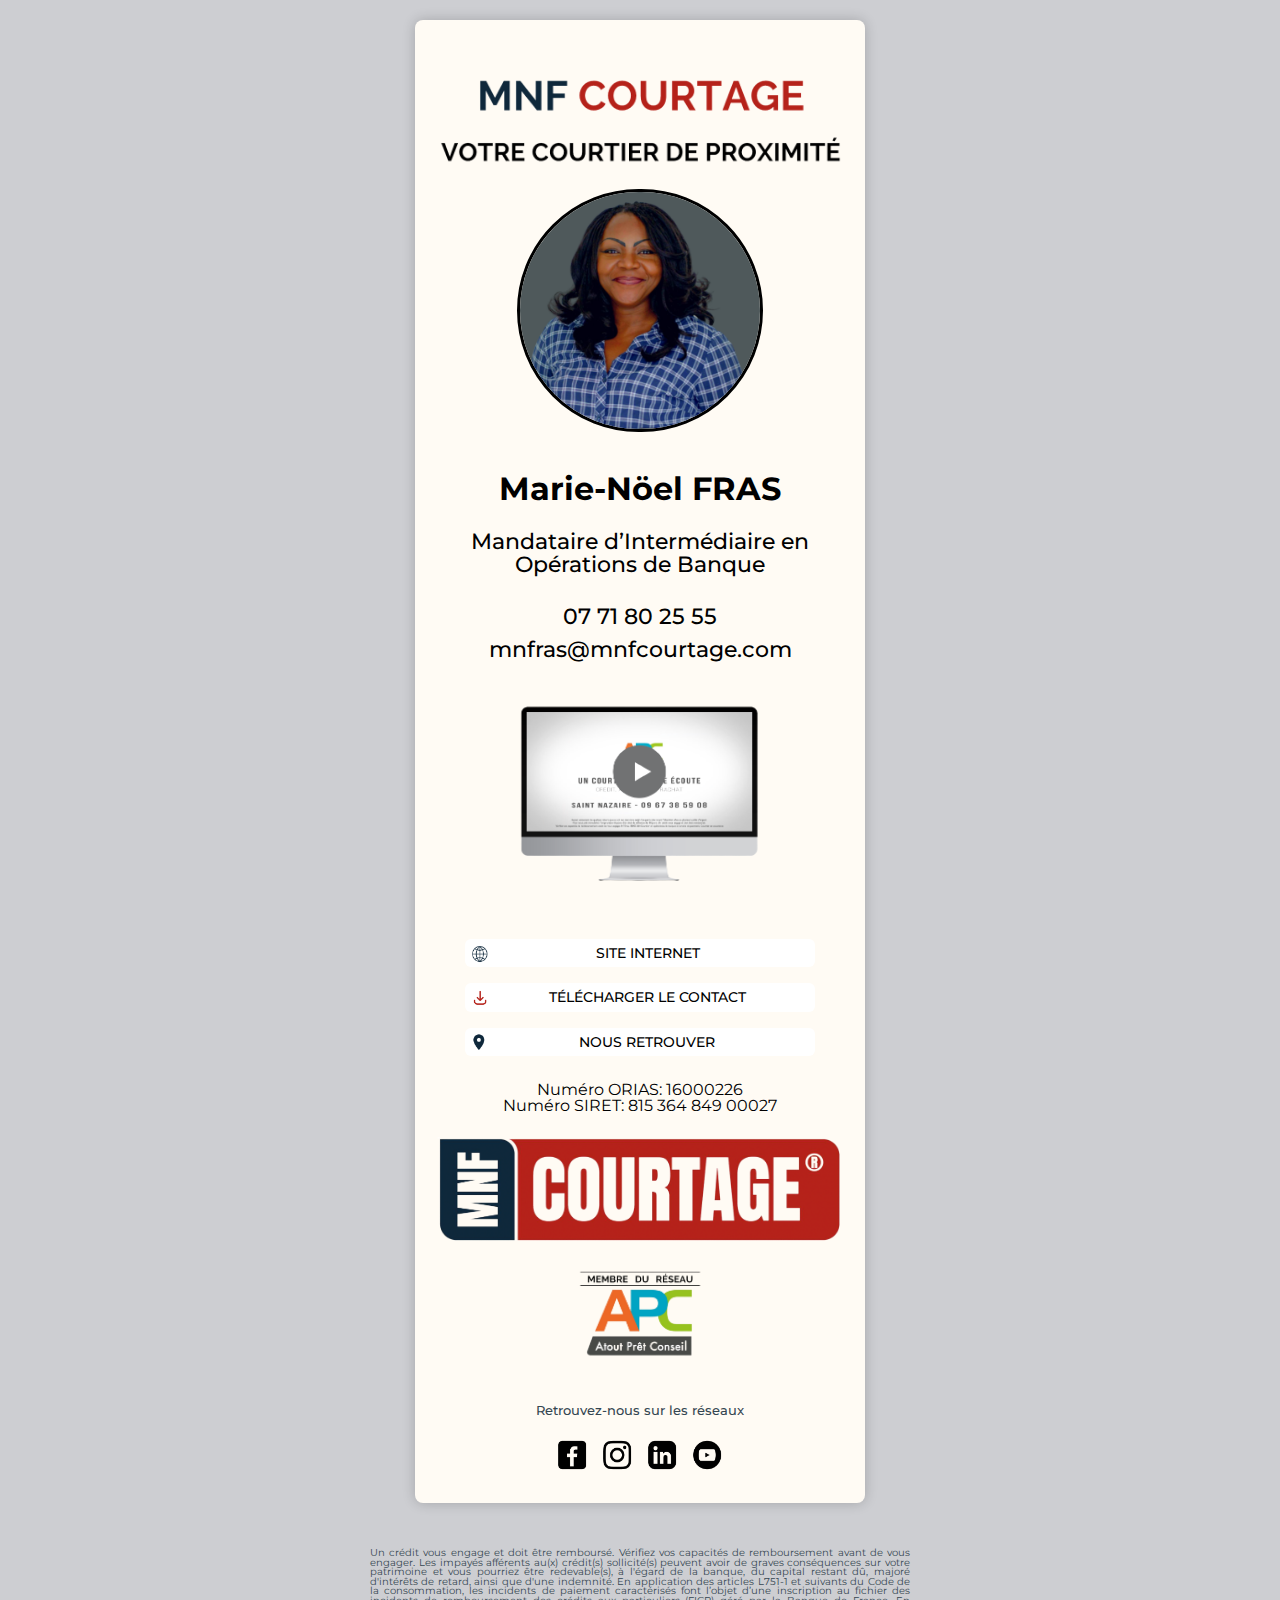
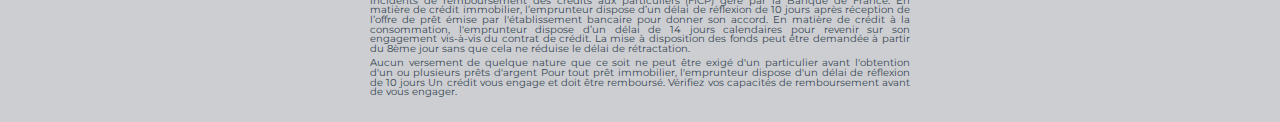
==== cartemnf.html @ 83bcfc5a "Add files via upload" ====
<!DOCTYPE html>
<!-- saved from url=(0101)https://apcsn.github.io/MatthieuKlynuski/-->
<html lang="en"><head><meta http-equiv="Content-Type" content="text/html; charset=UTF-8">
    <!--<base href="/">--><base href=".">
    
    <meta http-equiv="X-UA-Compatible" content="IE=edge">
    <meta name="viewport" content="width=device-width, initial-scale=1.0, maximum-scale=1.0, user-scalable=0, shrink-to-fit=no">
    <link rel="apple-touch-icon" sizes="180x180" href="apc_files/images/apc/apc.png">
    <link rel="icon" type="image/png" sizes="32x32" href="mnf_files/images/rond/rond.png">
    <link rel="icon" type="image/png" sizes="16x16" href="mnf_files/images/rond/rond.png">
    <title>MNF COURTAGE</title>
    <link rel="stylesheet" href="./mnf_files/fond.css">
    <link rel="stylesheet" href="./mnf_files/carte.css">
    <script type="text/javascript">
        !function (T, l, y) { var S = T.location, k = "script", D = "instrumentationKey", C = "ingestionendpoint", I = "disableExceptionTracking", E = "ai.device.", b = "toLowerCase", w = "crossOrigin", N = "POST", e = "appInsightsSDK", t = y.name || "appInsights"; (y.name || T[e]) && (T[e] = t); var n = T[t] || function (d) { var g = !1, f = !1, m = { initialize: !0, queue: [], sv: "5", version: 2, config: d }; function v(e, t) { var n = {}, a = "Browser"; return n[E + "id"] = a[b](), n[E + "type"] = a, n["ai.operation.name"] = S && S.pathname || "_unknown_", n["ai.internal.sdkVersion"] = "javascript:snippet_" + (m.sv || m.version), { time: function () { var e = new Date; function t(e) { var t = "" + e; return 1 === t.length && (t = "0" + t), t } return e.getUTCFullYear() + "-" + t(1 + e.getUTCMonth()) + "-" + t(e.getUTCDate()) + "T" + t(e.getUTCHours()) + ":" + t(e.getUTCMinutes()) + ":" + t(e.getUTCSeconds()) + "." + ((e.getUTCMilliseconds() / 1e3).toFixed(3) + "").slice(2, 5) + "Z" }(), iKey: e, name: "Microsoft.ApplicationInsights." + e.replace(/-/g, "") + "." + t, sampleRate: 100, tags: n, data: { baseData: { ver: 2 } } } } var h = d.url || y.src; if (h) { function a(e) { var t, n, a, i, r, o, s, c, u, p, l; g = !0, m.queue = [], f || (f = !0, t = h, s = function () { var e = {}, t = d.connectionString; if (t) for (var n = t.split(";"), a = 0; a < n.length; a++) { var i = n[a].split("="); 2 === i.length && (e[i[0][b]()] = i[1]) } if (!e[C]) { var r = e.endpointsuffix, o = r ? e.location : null; e[C] = "https://" + (o ? o + "." : "") + "dc." + (r || "services.visualstudio.com") } return e }(), c = s[D] || d[D] || "", u = s[C], p = u ? u + "/v2/track" : d.endpointUrl, (l = []).push((n = "SDK LOAD Failure: Failed to load Application Insights SDK script (See stack for details)", a = t, i = p, (o = (r = v(c, "Exception")).data).baseType = "ExceptionData", o.baseData.exceptions = [{ typeName: "SDKLoadFailed", message: n.replace(/\./g, "-"), hasFullStack: !1, stack: n + "\nSnippet failed to load [" + a + "] -- Telemetry is disabled\nHelp Link: https://go.microsoft.com/fwlink/?linkid=2128109\nHost: " + (S && S.pathname || "_unknown_") + "\nEndpoint: " + i, parsedStack: [] }], r)), l.push(function (e, t, n, a) { var i = v(c, "Message"), r = i.data; r.baseType = "MessageData"; var o = r.baseData; return o.message = 'AI (Internal): 99 message:"' + ("SDK LOAD Failure: Failed to load Application Insights SDK script (See stack for details) (" + n + ")").replace(/\"/g, "") + '"', o.properties = { endpoint: a }, i }(0, 0, t, p)), function (e, t) { if (JSON) { var n = T.fetch; if (n && !y.useXhr) n(t, { method: N, body: JSON.stringify(e), mode: "cors" }); else if (XMLHttpRequest) { var a = new XMLHttpRequest; a.open(N, t), a.setRequestHeader("Content-type", "application/json"), a.send(JSON.stringify(e)) } } }(l, p)) } function i(e, t) { f || setTimeout(function () { !t && m.core || a() }, 500) } var e = function () { var n = l.createElement(k); n.src = h; var e = y[w]; return !e && "" !== e || "undefined" == n[w] || (n[w] = e), n.onload = i, n.onerror = a, n.onreadystatechange = function (e, t) { "loaded" !== n.readyState && "complete" !== n.readyState || i(0, t) }, n }(); y.ld < 0 ? l.getElementsByTagName("head")[0].appendChild(e) : setTimeout(function () { l.getElementsByTagName(k)[0].parentNode.appendChild(e) }, y.ld || 0) } try { m.cookie = l.cookie } catch (p) { } function t(e) { for (; e.length;)!function (t) { m[t] = function () { var e = arguments; g || m.queue.push(function () { m[t].apply(m, e) }) } }(e.pop()) } var n = "track", r = "TrackPage", o = "TrackEvent"; t([n + "Event", n + "PageView", n + "Exception", n + "Trace", n + "DependencyData", n + "Metric", n + "PageViewPerformance", "start" + r, "stop" + r, "start" + o, "stop" + o, "addTelemetryInitializer", "setAuthenticatedUserContext", "clearAuthenticatedUserContext", "flush"]), m.SeverityLevel = { Verbose: 0, Information: 1, Warning: 2, Error: 3, Critical: 4 }; var s = (d.extensionConfig || {}).ApplicationInsightsAnalytics || {}; if (!0 !== d[I] && !0 !== s[I]) { var c = "onerror"; t(["_" + c]); var u = T[c]; T[c] = function (e, t, n, a, i) { var r = u && u(e, t, n, a, i); return !0 !== r && m["_" + c]({ message: e, url: t, lineNumber: n, columnNumber: a, error: i }), r }, d.autoExceptionInstrumented = !0 } return m }(y.cfg); function a() { y.onInit && y.onInit(n) } (T[t] = n).queue && 0 === n.queue.length ? (n.queue.push(a), n.trackPageView({})) : a() }(window, document, {
            src: "https://js.monitor.azure.com/scripts/b/ai.2.min.js",
            crossOrigin: "anonymous",
            cfg: {
                connectionString: "InstrumentationKey=f8cf1581-28a2-483f-98e6-79d397a7f86c;"
            }
        });
    </script>
<script src="./mnf_files/ai.2.min.js" crossorigin="anonymous"></script></head>
<body class="carte">
    <div class="carte-outer">
    <div class="carte-inner">
        <img class="logo" src="mnf_files/images/logo/logo.png" alt="logo">
            <img class="photo" src="mnf_files/images/courtiers/marie-noel.png" alt="marie-noel">
        <div class="main">
            <div class="nom">Marie-Nöel FRAS</div>
            <div class="fonction">Mandataire d’Intermédiaire en Opérations de Banque</div>
        </div>
        <div class="coordonnees">
                <div><a href="tel:0771802555">07 71 80 25 55</a></div>
            <div><a href="mailto:mnfras@mnfcourtage.com">mnfras@mnfcourtage.com</a></div>
        </div>
        <div class="video">
            <a target="_blank" href="https://www.youtube.com/watch?v=hku0HJ1o7p8">
                <img src="mnf_files/images/video/video.png">
            </a>
        </div>
        <div class="bouton">
            <div class="bouton-inner-site">
                    <a target="site" href="https://mnfcourtage.com/">
                    		<img src="mnf_files/images/partager/partager.png">Site Internet</a>
            </div>
            <div class="bouton-inner-contact">
                	<a target="contact" href="mnf_files/images/contactcard/Marie-Noël Fras.vcf">
                	<img src="mnf_files/images/telechargement/telechargement.png">Télécharger le contact</a>
            </div>
                <div class="bouton-inner-loc">
              		<a target="loc" href="https://www.google.fr/maps/@/data=!3m1!4b1!4m3!11m2!2sGNnW2lpiREi-dvulb1U4vQ!3e3">
              		<img src="mnf_files/images/point/point.png">Nous retrouver</a>
            </div>
            <span class="bar"></span>
        </div>
            <div class="societe">
                    <div class="orias">Numéro ORIAS: 16000226</div>
                    <div class="orias">Numéro SIRET: 815 364 849 00027</div>
            </div>
    </div>
    <img class="photologo" src="mnf_files/images/mnf/mnf.png">
    <img class="reseau" src="mnf_files/images/reseau/reseau.png">
    <div class="reseaux">
        <span>Retrouvez-nous sur les réseaux</span>
        <a href="https://www.facebook.com/mnfcourtage/" title="Retrouvez-nous sur Facebook" target="_blank"><img src="mnf_files/images/reseaux/facebook.png"></a>
        <a href="https://www.instagram.com/atout_pret_conseil/" title="Retrouvez-nous sur Instagram" target="_blank"><img src="mnf_files/images/reseaux/instagram.png"></a>
        <a href="https://www.linkedin.com/in/fras-marie-no%C3%ABl-a79a2887/" title="Suivez-nous sur LinkedIn" target="_blank"><img src="mnf_files/images/reseaux/linkedin.png"></a>
        <a href="https://www.youtube.com/channel/UCtFJfK4ImTF0_4jFqFb8fGw" title="Notre chaine Youtube" target="_blank"><img src="mnf_files/images/reseaux/youtube.png"></a>
    </div>
</div>

<div class="disclamer">
    <p>Un crédit vous engage et doit être remboursé. Vérifiez vos capacités de remboursement avant de vous engager. Les impayés
				afférents au(x) crédit(s) sollicité(s) peuvent avoir de graves conséquences sur votre patrimoine et vous pourriez être redevable(s), à
				l'égard de la banque, du capital restant dû, majoré d'intérêts de retard, ainsi que d'une indemnité.
				En application des articles L751-1 et suivants du Code de la consommation, les incidents de paiement caractérisés font l’objet d’une
				inscription au fichier des incidents de remboursement des crédits aux particuliers (FICP) géré par la Banque de France.
				En matière de crédit immobilier, l’emprunteur dispose d’un délai de réflexion de 10 jours après réception de l’offre de prêt émise par
				l'établissement bancaire pour donner son accord.
				En matière de crédit à la consommation, l'emprunteur dispose d’un délai de 14 jours calendaires pour revenir sur son engagement
				vis-à-vis du contrat de crédit. La mise à disposition des fonds peut être demandée à partir du 8ème jour sans que cela ne réduise le
				délai de rétractation.</p>
				
    <p>Aucun versement de quelque nature que ce soit ne peut être exigé d'un particulier avant l'obtention d'un ou plusieurs prêts d'argent
				Pour tout prêt immobilier, l'emprunteur dispose d'un délai de réflexion de 10 jours
				Un crédit vous engage et doit être remboursé. Vérifiez vos capacités de remboursement avant de vous engager.</p>
</div>


<script>
    //document.getElementById("CopyLink").onclick = () => {
    //    let btn = document.getElementById("CopyLink");
    //    let t = document.getElementById("forClipboard");
    //    t.value = window.location.href;
    //    t.select();
    //    t.setSelectionRange(0, 99999);
    //    document.execCommand("copy");
    //    let oText = btn.innerText;
    //    btn.innerText = "Le lien a été copié";
    //    btn.classList.add("completed");
    //    setTimeout(() => {
    //        btn.innerText = oText;
    //        btn.classList.remove("completed");
    //    }, 2000);
    //};

    if (navigator.share)
        document.getElementById("ShareLink").classList.remove("hidden");
    document.getElementById("ShareLink").onclick = () => {
        navigator.share({
            title: document.title,
            url: window.location.href
        })
    };
</script>


</body></html>
---- mnf_files/fond.css ----
﻿@import url('https://fonts.googleapis.com/css2?family=Montserrat:wght@400;500;700&display=swap');

html {
    box-sizing: border-box;
    margin: 0;
    padding: 0;
    line-height: 1;
    -webkit-text-size-adjust: 100%;
    -ms-text-size-adjust: 100%;
    -ms-overflow-style: scrollbar;
    -webkit-tap-highlight-color: transparent;
    height: 100%;
    width: 100%;
}

*, *::before, *::after {
    box-sizing: inherit;
}

@-ms-viewport {
    width: device-width;
}

body {
    margin: 0;
    padding: 0;
    font-size: 1rem;
    font-weight: normal;
    line-height: 1;
}

article, aside, dialog, figcaption, footer, header, hgroup, main, nav, section, form, p, figure {
    margin: 0;
    padding: 0;
    display: block;
}

h1, h2, h3, h4, h5, h6 {
    margin: 0;
    padding: 0;
    font-family: inherit;
    font-weight: normal;
    line-height: 1;
    color: inherit;
}

h1 {
    font-size: 2.5rem;
}

h2 {
    font-size: 2rem;
}

h3 {
    font-size: 1.75rem;
}

h4 {
    font-size: 1.5rem;
}

h5 {
    font-size: 1.25rem;
}

h6 {
    font-size: 1rem;
}

a {
    color: inherit;
    text-decoration: none;
    background-color: transparent;
    -webkit-text-decoration-skip: objects;
    -ms-touch-action: manipulation;
    touch-action: manipulation;
}

    a:hover {
        color: inherit;
        text-decoration: underline;
    }

    a:not([href]):not([tabindex]) {
        color: inherit;
        text-decoration: none;
    }

        a:not([href]):not([tabindex]):focus, a:not([href]):not([tabindex]):hover {
            color: inherit;
            text-decoration: none;
        }

        a:not([href]):not([tabindex]):focus {
            outline: 0;
        }

b {
    font-weight: bolder;
}

strong {
    font-weight: bolder;
}

img {
    margin: 0;
    padding: 0;
    border: 0;
    vertical-align: middle;
    border-style: none;
}

sub {
    position: relative;
    font-size: 75%;
    line-height: 0;
    vertical-align: baseline;
    bottom: -.25em;
}

sup {
    position: relative;
    font-size: 75%;
    line-height: 0;
    vertical-align: baseline;
    top: -.5em;
}

small {
    font-size: 80%;
    font-weight: inherit;
}

ul, ol, dl {
    margin: 0;
    padding: 0;
    display: block;
}

li {
    margin: 0;
    padding: 0;
}

dd {
    margin-bottom: .5rem;
    margin-left: 0;
}

dt {
    font-weight: bold;
}

table {
    border-collapse: collapse;
}

th {
    text-align: left;
}

fieldset {
    min-width: 0;
    padding: 0;
    margin: 0;
    border: 0;
}

legend {
    width: 100%;
    max-width: 100%;
    padding: 0;
    margin-bottom: .5rem;
    font-size: 1.5rem;
    line-height: inherit;
    color: inherit;
    white-space: normal;
    display: block;
}

label {
    -ms-touch-action: manipulation;
    touch-action: manipulation;
}

select {
    margin: 0;
    font-family: inherit;
    font-size: inherit;
    line-height: inherit;
    text-transform: none;
    -ms-touch-action: manipulation;
    touch-action: manipulation;
}

optgroup {
    margin: 0;
    font-family: inherit;
    font-size: inherit;
    line-height: inherit;
}

textarea {
    margin: 0;
    font-family: inherit;
    font-size: inherit;
    line-height: inherit;
    overflow: auto;
    resize: vertical;
    -ms-touch-action: manipulation;
    touch-action: manipulation;
}

input {
    margin: 0;
    font-family: inherit;
    font-size: inherit;
    line-height: inherit;
    -ms-touch-action: manipulation;
    touch-action: manipulation;
    overflow: visible;
    outline: 0;
}

    input[type="radio"],
    input[type="checkbox"] {
        box-sizing: border-box;
        padding: 0;
    }

    input[type="date"],
    input[type="time"],
    input[type="datetime-local"],
    input[type="month"] {
        -webkit-appearance: listbox;
    }

[type="number"] {
    -moz-appearance: textfield;
}

    [type="number"]:hover,
    [type="number"]:focus {
        -moz-appearance: number-input;
    }

    [type="number"]::-webkit-inner-spin-button,
    [type="number"]::-webkit-outer-spin-button {
        -webkit-appearance: none;
        margin: 0;
    }

[type="search"] {
    outline-offset: -2px;
    -webkit-appearance: none;
}

    [type="search"]::-webkit-search-cancel-button,
    [type="search"]::-webkit-search-decoration {
        -webkit-appearance: none;
    }

button {
    margin: 0;
    padding: 0;
    border: 0;
    background-color: transparent;
    font-family: inherit;
    font-size: inherit;
    line-height: inherit;
    -ms-touch-action: manipulation;
    touch-action: manipulation;
    overflow: visible;
    text-transform: none;
    -webkit-appearance: button;
    cursor: pointer;
}

    button:focus {
        outline: 0;
    }

    button::-moz-focus-inner {
        padding: 0;
        border-style: none;
    }

html [type="button"] {
    -webkit-appearance: button;
}

[role="button"] {
    -ms-touch-action: manipulation;
    touch-action: manipulation;
}

[type="reset"] {
    -webkit-appearance: button;
}

    [type="reset"]::-moz-focus-inner {
        padding: 0;
        border-style: none;
    }

[type="submit"] {
    -webkit-appearance: button;
}

    [type="submit"]::-moz-focus-inner {
        padding: 0;
        border-style: none;
    }

[type="button"]::-moz-focus-inner {
    padding: 0;
    border-style: none;
}

::-webkit-file-upload-button {
    font: inherit;
    -webkit-appearance: button;
}

abbr[title],
abbr[data-original-title] {
    text-decoration: underline;
    -webkit-text-decoration: underline dotted;
    text-decoration: underline dotted;
    cursor: help;
    border-bottom: 0;
}

address {
    margin-bottom: 1rem;
    font-style: normal;
    line-height: inherit;
}

area {
    -ms-touch-action: manipulation;
    touch-action: manipulation;
}

blockquote {
    margin: 0 0 1rem;
}

caption {
    padding-top: 0.75rem;
    padding-bottom: 0.75rem;
    color: #868e96;
    text-align: left;
    caption-side: bottom;
}

dfn {
    font-style: italic;
}

hr {
    margin-top: 1rem;
    margin-bottom: 1rem;
    border: 0;
    border-top: 1px solid rgba(0, 0, 0, 0.1);
    box-sizing: content-box;
    height: 0;
    overflow: visible;
}

mark {
    padding: 0.2em;
    background-color: #fcf8e3;
}

output {
    display: inline-block;
}

progress {
    vertical-align: baseline;
}

summary {
    -ms-touch-action: manipulation;
    touch-action: manipulation;
    display: list-item;
}

svg:not(:root) {
    overflow: hidden;
}

template {
    display: none;
}

kbd {
    font-size: 1em;
    font-family: Menlo, Monaco, Consolas, "Liberation Mono", "Courier New", monospace;
    padding: 0.2rem 0.4rem;
    font-size: 90%;
    color: #fff;
    background-color: #212529;
    border-radius: 0.2rem;
}

pre {
    font-family: Menlo, Monaco, Consolas, "Liberation Mono", "Courier New", monospace;
    font-size: 90%;
    margin-top: 0;
    margin-bottom: 1rem;
    color: #212529;
    overflow: auto;
    display: block;
}

code {
    font-family: Menlo, Monaco, Consolas, "Liberation Mono", "Courier New", monospace;
    padding: 0.2rem 0.4rem;
    font-size: 90%;
    color: #bd4147;
    background-color: #f8f9fa;
    border-radius: 0.25rem;
}

samp {
    font-family: Menlo, Monaco, Consolas, "Liberation Mono", "Courier New", monospace;
    font-size: 1em;
}

kbd kbd {
    padding: 0;
    font-size: 100%;
    font-weight: bold;
}

pre code {
    padding: 0;
    font-size: inherit;
    color: inherit;
    background-color: transparent;
    border-radius: 0;
}

a > code {
    padding: 0;
    color: inherit;
    background-color: inherit;
}

[hidden] {
    display: none !important;
}

[tabindex="-1"]:focus {
    outline: none !important;
}

.clearfix::after {
    display: block;
    clear: both;
    content: "";
}

.hidden {
    display: none !important;
}

.clear {
    float: none;
    clear: both;
    margin: 0;
    padding: 0;
    width: 0;
    height: 0;
    line-height: 0;
    border: 0;
    font-size: 0;
    outline: 0;
    overflow: hidden;
}

html, body {
    font-family: 'Montserrat', sans-serif;
    font-weight: 400;
}

body {
    width: 100%;
    height: auto;
    background: #fff;
    color: #354651;
    overflow-x: hidden;
}

img {
    display: block;
}
---- mnf_files/carte.css ----
﻿body.carte {
    background-color:#cdced2;
    padding: 0;
    margin: 0;
    font-size: 16px;
    height: 100%;
    width: 100%;
    background-image: url("");
    height: 100%;
    background-position: center;
    background-repeat: no-repeat;
    background-attachment: fixed;
    background-size: cover;
}

    body.carte .carte-outer {
        margin: 20px auto;
        max-width: 450px;
        background-color: #FFFBF4;
        border-radius: 8px;
        box-shadow: 0px 0px 13px 0px rgba(0,0,0,0.2);
        padding: 40px 20px 20px 20px;
    }

    body.carte .carte-inner {
        text-align: center;
        color: #000000;
    }

    body.carte .logo { 
     width: 100%;
  	  display: block;
  	  margin-left: auto;
     margin-right: auto;
        
    }

    body.carte .photo {
        margin: 0 auto 20px auto;
        width: 60%;
        max-width: 280px;
        border : 3px solid black ;
        border-radius: 280px;
    }

    body.carte .nophoto {
        height: 40px;
    }

    body .carte .main > div {
        margin: 6px 0;
    }

    body.carte .nom {
        font-size: 2em;
        font-weight: 700;
        padding-top : 5%;
    }

    body.carte .fonction {
        margin-top: 5px;
        font-size: 1.4em;
        color: #000000;
        font-weight: 500;
        padding-top: 5%;
    }

    body.carte .photologo {
     
        border-radius: 4px;
        width: 100%;
        max-width: 450px;
        display: block;
  	  	  margin-left: auto;
     	  margin-right: auto;
     	  padding-top: 5%;
    }

body.carte .reseau {
     
        border-radius: 4px;
        width: 35%;
        max-width: 230px;
        display: block;
  	  	  margin-left: auto;
     	  margin-right: auto;
     	  padding-top: 5%;
     	  padding-bottom: 0%;
    }
    
    body.carte .coordonnees {
      
        font-size: 1.4em;
        font-weight: 500;
        padding-top: 5%;
    }

        body.carte .coordonnees > div {
            margin: 10px;
        }

    body.carte .video {
        margin: 20px;
    }

    body.carte .video > a{
        display: block;
        width: 75%;
        margin: 0 auto;
        padding-top: 5%;
    }

        body.carte .video > a > img {
            width: 100%;
        }

    body.carte .bouton {
        margin: 0 20px;
        padding: 10px;
    }

    body.carte .bouton .bouton-inner-site {
           
        }

    body.carte .bouton-inner-site > a {
        display: block;
        margin: 16px 0;
        padding: 7px;
        background-color: #ffffff;
        border-radius: 6px;
        text-transform: uppercase;
        font-weight: 500;
        font-size: 0.9em;
        cursor: pointer;
    }
        body.carte .bouton-inner-site > a > img{
            display: block;
            height: 1.3em;
            float: left;
            margin-top: -2px;
        }

        body.carte .bouton-inner-site > a:hover, body.carte .bouton-inner-site > a:focus {
            text-decoration: none;
            background-color: #0f283a;
            color: #ffffff;
        }
        
        body.carte .bouton-inner-site > a.completed, body.carte .bouton-inner-site > a.completed:hover, body.carte .bouton-inner-site > a.completed:focus {
            background-color: #fea467;
            color: #ffffff;
        }
   
   //
        
     body.carte .bouton .bouton-inner-contact {
       
        }

    body.carte .bouton-inner-contact > a {
        display: block;
        margin: 16px 0;
        padding: 7px;
        background-color: #ffffff;
        border-radius: 6px;
        text-transform: uppercase;
        font-weight: 500;
        font-size: 0.9em;
        cursor: pointer;
    }
        body.carte .bouton-inner-contact > a > img{
            display: block;
            height: 1.3em;
            float: left;
            margin-top: -2px;
        }

        body.carte .bouton-inner-contact > a:hover, body.carte .bouton-inner-contact > a:focus {
            text-decoration: none;
            background-color: #b5231a;
            color: #ffffff;
        }
        
        body.carte .bouton-inner-contact > a.completed, body.carte .bouton-inner-contact > a.completed:hover, body.carte .bouton-inner-contact > a.completed:focus {
            background-color: #fea467;
            color: #ffffff;
        }
//

     body.carte .bouton .bouton-inner-loc {
       
        }

    body.carte .bouton-inner-loc > a {
        display: block;
        margin: 16px 0;
        padding: 7px;
        background-color: #ffffff;
        border-radius: 6px;
        text-transform: uppercase;
        font-weight: 500;
        font-size: 0.9em;
        cursor: pointer;
    }
        body.carte .bouton-inner-loc > a > img{
            display: block;
            height: 1.3em;
            float: left;
            margin-top: -2px;
        }

        body.carte .bouton-inner-loc > a:hover, body.carte .bouton-inner-loc > a:focus {
            text-decoration: none;
            background-color: #0f283a;
            color: #ffffff;
        }
        
        body.carte .bouton-inner-loc > a.completed, body.carte .bouton-inner-loc > a.completed:hover, body.carte .bouton-inner-loc > a.completed:focus {
            background-color: #fea467;
            color: #ffffff;
        }
        
        //
        
    body.carte .societe {
        font-size: 0.9em;
        padding-top: 10%;
    }

    body.carte .partenaires {
        display: block;
        margin: 10px 0;
        text-align: center;
        font-weight: 500;
        color: #FFFFFF;
        text-decoration: underline;
        padding-top: 5%; 
    }

    body.carte .reseaux {
        margin: 40px 0 10px 0;
        font-size: 80%;
        text-align: center;
    }

        body.carte .reseaux span {
            display: block;
            margin-bottom: 20px;
            font-weight: 500;
        }

        body.carte .reseaux a {
            display: inline-block;
            width: 32px;
            height: 32px;
            text-decoration: none;
            margin: 0 5px;
        }

            body.carte .reseaux a img {
                width: 100%;
            }

    body.carte .disclamer {
        box-sizing: border-box;
        margin: 10px auto;
        max-width: 550px;
        padding: 20px 0;
        font-size: 0.6em;
        text-align: justify;
    }

        body.carte .disclamer > p {
            margin: 5px;
        }

textarea#forClipboard {
    margin: 0;
    padding: 0;
    font-size: 0;
    width: 0;
    height: 0;
    position: absolute;
    left: -10px;
    top: -10px;
}

@media (max-width: 450px) {
    body .carte {
        background-color: #ffffff;
    }

        body.carte .carte-outer {
            margin: 0px;
            border-radius: 0;
            box-shadow: 0px 0px 0px 0px rgba(0,0,0,0);
        }

        body.carte .bouton {
            margin: 10px 10px;
            padding: 5px;
        }

        body.carte .video > a {
            width: 85%;
        }
}
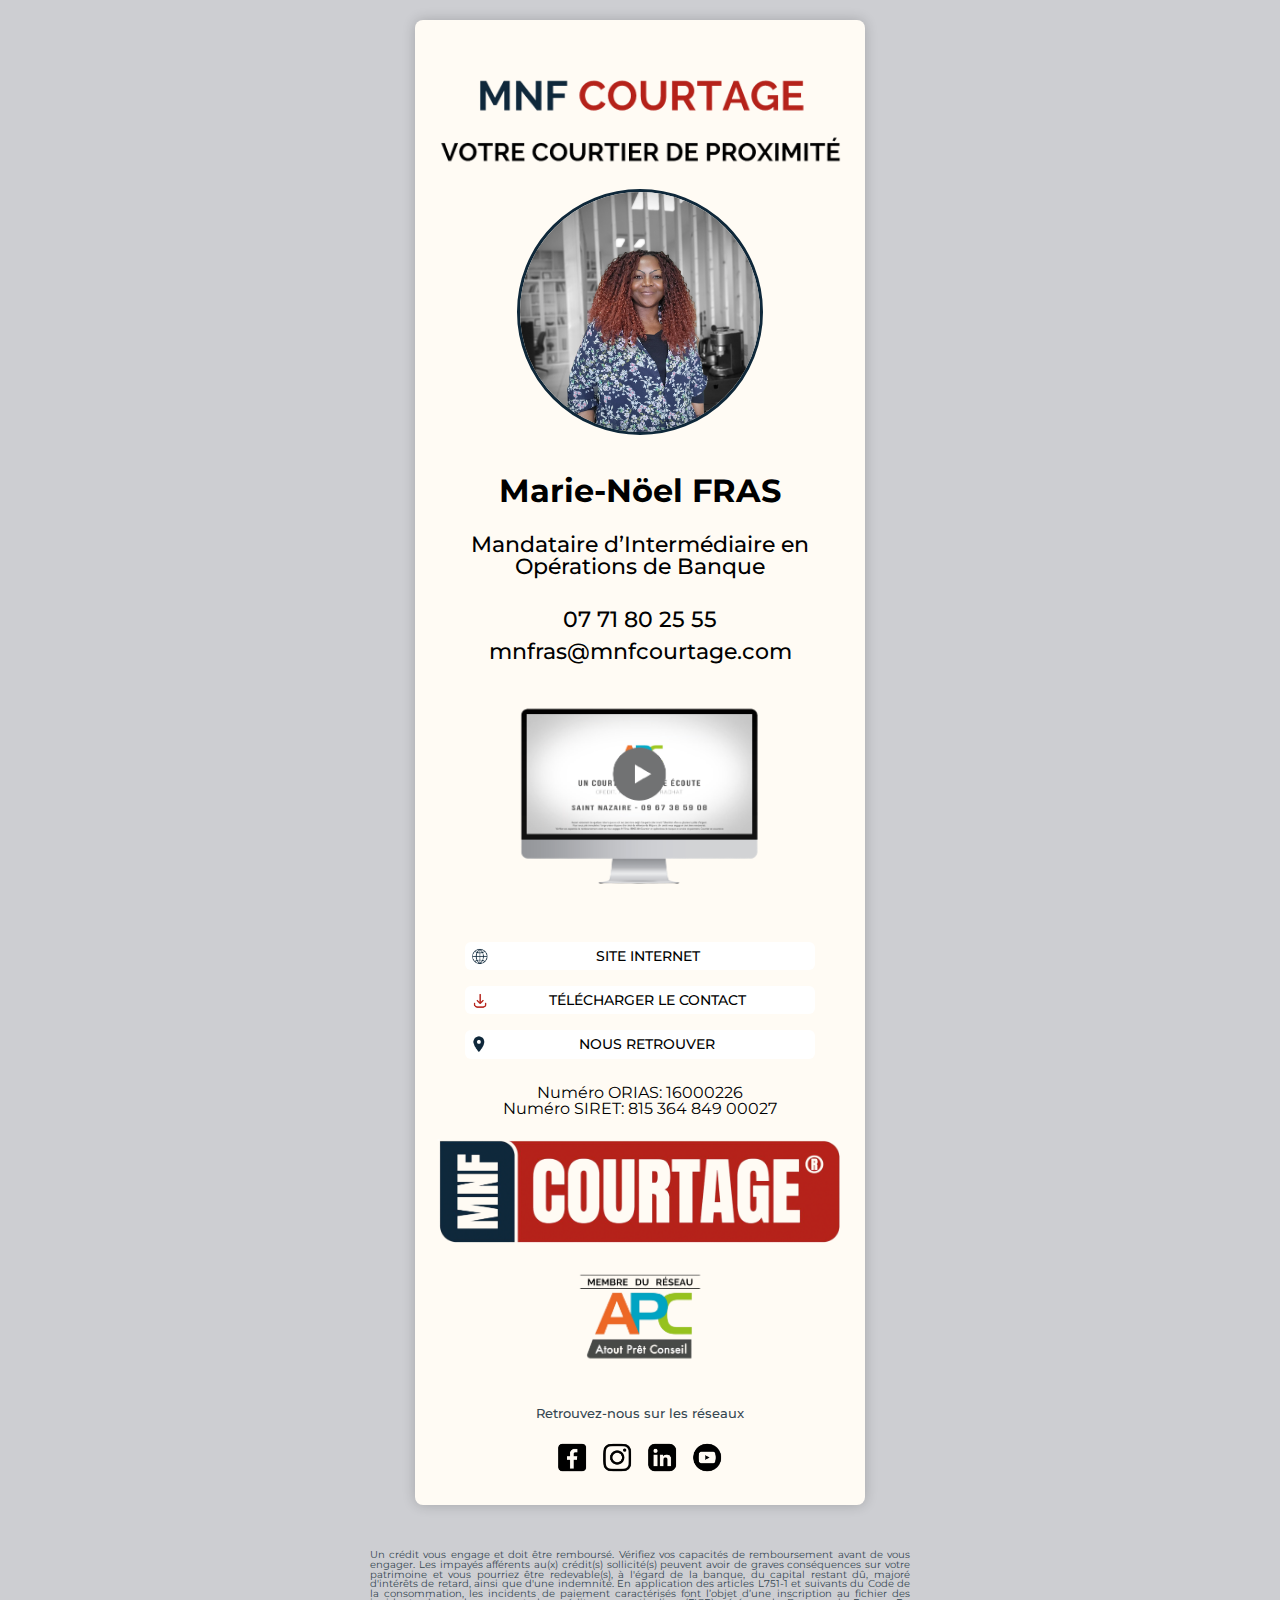
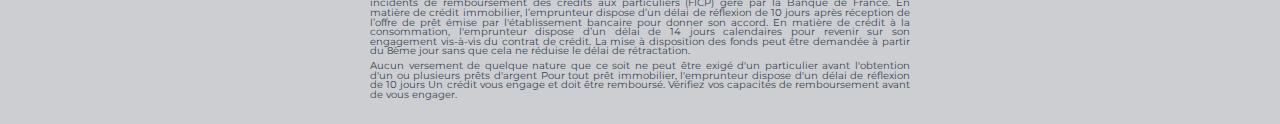
==== commit cf42b15c: "Add files via upload" ====
--- a/cartemnf.html
+++ b/cartemnf.html
@@ -1,5 +1,5 @@
 <!DOCTYPE html>
-<!-- saved from url=(0101)https://apcsn.github.io/MatthieuKlynuski/-->
+<!-- saved from url=(0101)https://apcsn.github.io/MNFRAS/-->
 <html lang="en"><head><meta http-equiv="Content-Type" content="text/html; charset=UTF-8">
     <!--<base href="/">--><base href=".">
     
--- a/mnf_files/carte.css
+++ b/mnf_files/carte.css
@@ -39,7 +39,7 @@
         margin: 0 auto 20px auto;
         width: 60%;
         max-width: 280px;
-        border : 3px solid black ;
+        border : 3px solid #0f283a;
         border-radius: 280px;
     }
 
